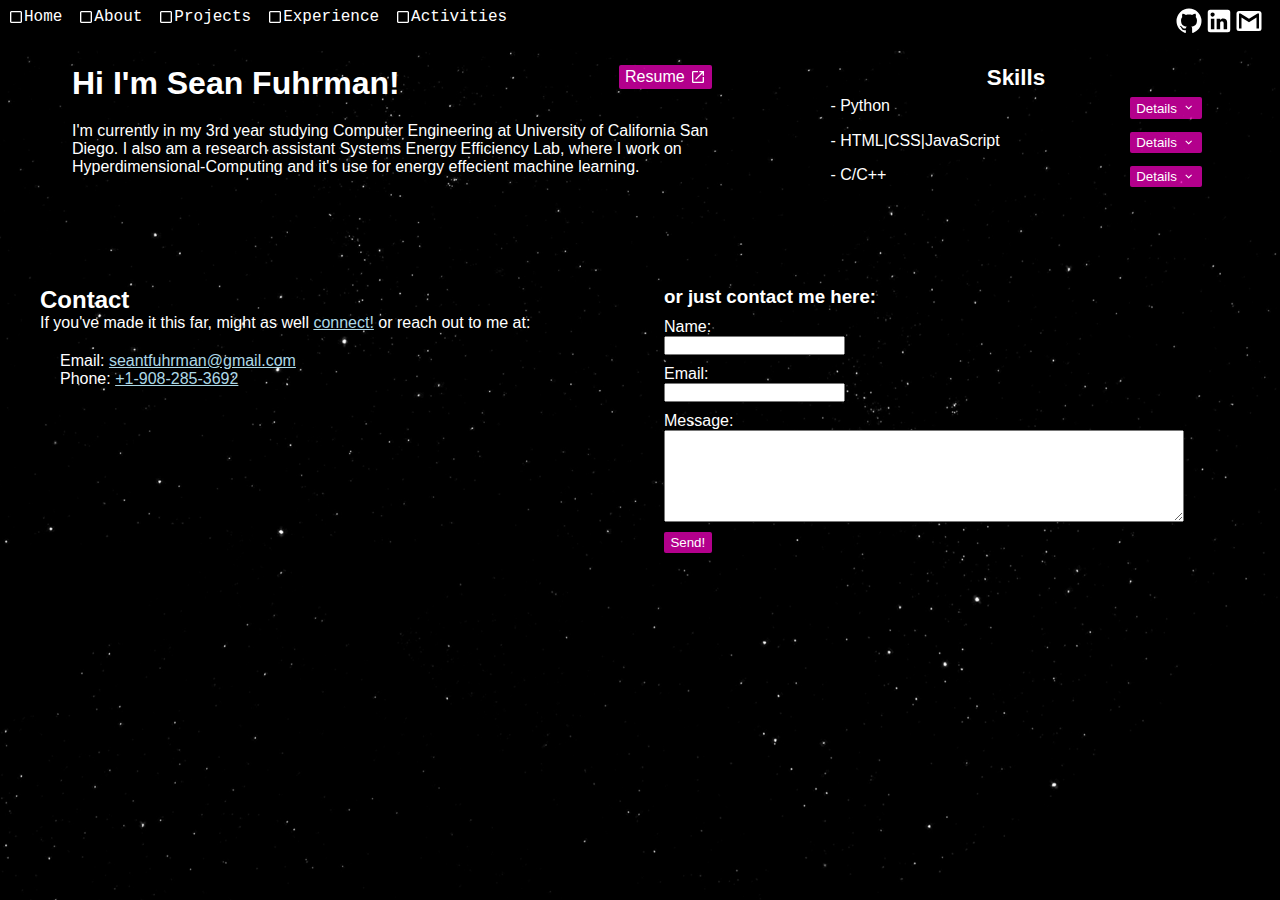
==== about.html @ 9eda6b34 "Final HW update" ====
<!DOCTYPE html>
<html lang="en">
    <head>
        <meta charset="utf-8">
        <title>Sean Fuhrman's Personal Website</title>
        <meta name="description" content="Sean Fuhrman's Personal Website">
        <meta name="viewport" content="width=device-width, initial-scale=1">
        <link rel="icon" href="/favicon.ico">
        <link rel="stylesheet" href="/style/about.css">
    </head>
    <body>
        <header>
            <nav>
                <ul>
                    <li><a href="/index.html">
                        <svg xmlns="http://www.w3.org/2000/svg" width="1em" height="1em" viewBox="0 0 24 24"><path fill="currentColor" d="M5 21q-.825 0-1.413-.587Q3 19.825 3 19V5q0-.825.587-1.413Q4.175 3 5 3h14q.825 0 1.413.587Q21 4.175 21 5v14q0 .825-.587 1.413Q19.825 21 19 21Zm0-2h14V5H5v14Zm0 0V5v14Z"/></svg>
                        Home</a></li>
                    <li><a href="/pages/about.html">
                        <svg xmlns="http://www.w3.org/2000/svg" width="1em" height="1em" viewBox="0 0 24 24"><path fill="currentColor" d="M5 21q-.825 0-1.413-.587Q3 19.825 3 19V5q0-.825.587-1.413Q4.175 3 5 3h14q.825 0 1.413.587Q21 4.175 21 5v14q0 .825-.587 1.413Q19.825 21 19 21Zm0-2h14V5H5v14Zm0 0V5v14Z"/></svg>
                        About</a></li>
                    <li><a href="/pages/projects.html">
                        <svg xmlns="http://www.w3.org/2000/svg" width="1em" height="1em" viewBox="0 0 24 24"><path fill="currentColor" d="M5 21q-.825 0-1.413-.587Q3 19.825 3 19V5q0-.825.587-1.413Q4.175 3 5 3h14q.825 0 1.413.587Q21 4.175 21 5v14q0 .825-.587 1.413Q19.825 21 19 21Zm0-2h14V5H5v14Zm0 0V5v14Z"/></svg>
                        Projects</a></li>
                    <li><a href="/pages/experience.html">
                        <svg xmlns="http://www.w3.org/2000/svg" width="1em" height="1em" viewBox="0 0 24 24"><path fill="currentColor" d="M5 21q-.825 0-1.413-.587Q3 19.825 3 19V5q0-.825.587-1.413Q4.175 3 5 3h14q.825 0 1.413.587Q21 4.175 21 5v14q0 .825-.587 1.413Q19.825 21 19 21Zm0-2h14V5H5v14Zm0 0V5v14Z"/></svg>
                        Experience</a></li>
                    <li><a href="/pages/activities.html">
                        <svg xmlns="http://www.w3.org/2000/svg" width="1em" height="1em" viewBox="0 0 24 24"><path fill="currentColor" d="M5 21q-.825 0-1.413-.587Q3 19.825 3 19V5q0-.825.587-1.413Q4.175 3 5 3h14q.825 0 1.413.587Q21 4.175 21 5v14q0 .825-.587 1.413Q19.825 21 19 21Zm0-2h14V5H5v14Zm0 0V5v14Z"/></svg>
                        Activities</a></li>
                </ul>
                <div id="socials"> <!--to hold socials links-->
                    <a class="imageLink" href="https://github.com/Sean-Fuhrman" title="My github">
                        <svg width="50px" xmlns="http://www.w3.org/2000/svg" viewBox="0 0 24 24">
                            <title>github</title>
                            <path fill="currentColor" d="M12,2A10,10 0 0,0 2,12C2,16.42 4.87,20.17 8.84,21.5C9.34,21.58 9.5,21.27 9.5,21C9.5,20.77 9.5,20.14 9.5,19.31C6.73,19.91 6.14,17.97 6.14,17.97C5.68,16.81 5.03,16.5 5.03,16.5C4.12,15.88 5.1,15.9 5.1,15.9C6.1,15.97 6.63,16.93 6.63,16.93C7.5,18.45 8.97,18 9.54,17.76C9.63,17.11 9.89,16.67 10.17,16.42C7.95,16.17 5.62,15.31 5.62,11.5C5.62,10.39 6,9.5 6.65,8.79C6.55,8.54 6.2,7.5 6.75,6.15C6.75,6.15 7.59,5.88 9.5,7.17C10.29,6.95 11.15,6.84 12,6.84C12.85,6.84 13.71,6.95 14.5,7.17C16.41,5.88 17.25,6.15 17.25,6.15C17.8,7.5 17.45,8.54 17.35,8.79C18,9.5 18.38,10.39 18.38,11.5C18.38,15.32 16.04,16.16 13.81,16.41C14.17,16.72 14.5,17.33 14.5,18.26C14.5,19.6 14.5,20.68 14.5,21C14.5,21.27 14.66,21.59 15.17,21.5C19.14,20.16 22,16.42 22,12A10,10 0 0,0 12,2Z" />
                        </svg>
                    </a>
                    <a class="imageLink" href="https://www.linkedin.com/in/sean-fuhrman/" title="My linkedin">
                        <svg width="50px" xmlns="http://www.w3.org/2000/svg" viewBox="0 0 24 24">
                            <title>linkedin</title>
                            <path fill="currentColor" d="M19 3A2 2 0 0 1 21 5V19A2 2 0 0 1 19 21H5A2 2 0 0 1 3 19V5A2 2 0 0 1 5 3H19M18.5 18.5V13.2A3.26 3.26 0 0 0 15.24 9.94C14.39 9.94 13.4 10.46 12.92 11.24V10.13H10.13V18.5H12.92V13.57C12.92 12.8 13.54 12.17 14.31 12.17A1.4 1.4 0 0 1 15.71 13.57V18.5H18.5M6.88 8.56A1.68 1.68 0 0 0 8.56 6.88C8.56 5.95 7.81 5.19 6.88 5.19A1.69 1.69 0 0 0 5.19 6.88C5.19 7.81 5.95 8.56 6.88 8.56M8.27 18.5V10.13H5.5V18.5H8.27Z" />
                        </svg>
                    </a>
                    <a class="imageLink" href="mailto:seantfuhrman@gmail.com" title="My email">
                        <svg width="50px" xmlns="http://www.w3.org/2000/svg" viewBox="0 0 24 24">
                            <title>gmail</title>
                            <path fill="currentColor" d="M20,18H18V9.25L12,13L6,9.25V18H4V6H5.2L12,10.25L18.8,6H20M20,4H4C2.89,4 2,4.89 2,6V18A2,2 0 0,0 4,20H20A2,2 0 0,0 22,18V6C22,4.89 21.1,4 20,4Z" />
                        </svg>
                    </a>
                </div>
            </nav>
        </header>
        <main>
            <section id="aboutParagraph">
                <h1>Hi I'm Sean Fuhrman!</h1>
                <a id="resumeButton">
                    Resume
                    <svg xmlns="http://www.w3.org/2000/svg" viewBox="0 0 24 24"><title>open-in-new</title><path d="M14,3V5H17.59L7.76,14.83L9.17,16.24L19,6.41V10H21V3M19,19H5V5H12V3H5C3.89,3 3,3.9 3,5V19A2,2 0 0,0 5,21H19A2,2 0 0,0 21,19V12H19V19Z" /></svg>
                </a>
                <p>
                    I'm currently in my 3rd year studying Computer Engineering at 
                    University of California San Diego. I also am a research assistant 
                    Systems Energy Efficiency Lab, where I work on
                    Hyperdimensional-Computing and it's use for energy effecient machine learning. 
                </p>
            </section>
            <section id="skills">

                <h2>Skills</h2>
                <ul>
                    <li>
                        <p>- Python</p> 
                        <button type="button" title="Python knowledge details">
                            <p>Details</p>
                            <svg xmlns="http://www.w3.org/2000/svg" width="1em" height="1em" viewBox="0 0 24 24"><path fill="currentColor" d="m12 15.4l-6-6L7.4 8l4.6 4.6L16.6 8L18 9.4Z"/></svg>
                        </button>
                    </li>
                    <li>
                        <p>- HTML|CSS|JavaScript</p>
                        <button type="button" title="Python knowledge details">
                            <p>Details</p>
                            <svg xmlns="http://www.w3.org/2000/svg" width="1em" height="1em" viewBox="0 0 24 24"><path fill="currentColor" d="m12 15.4l-6-6L7.4 8l4.6 4.6L16.6 8L18 9.4Z"/></svg>
                        </button>  
                    </li>
                    <li>
                        <p>- C/C++</p>
                        <button type="button" title="Python knowledge details">
                            <p>Details</p>
                            <svg xmlns="http://www.w3.org/2000/svg" width="1em" height="1em" viewBox="0 0 24 24"><path fill="currentColor" d="m12 15.4l-6-6L7.4 8l4.6 4.6L16.6 8L18 9.4Z"/></svg>
                        </button>
                    </li>
                </ul>   
            </section>
            <section id="contact">
                <h2>Contact</h2>
                <p> If you've made it this far, might as well <a href="https://www.linkedin.com/in/sean-fuhrman/">connect!</a> or reach out to me at:</p>
                <ul id="contactList">
                    <li>Email: <a href="mailto:seantfuhrman@gmail.com">seantfuhrman@gmail.com</a></li>
                    <li>Phone: <a href="tel:9082853692">+1-908-285-3692</a></li>
                </ul>
            </section>
                
                <form id="contactForm" action="/server" method="POST">
                        <h3>or just contact me here:</h2>
                        <label for="name">Name:</label>
                        <input type="text" name="name" id="name" required/>
                        <label for="email">Email:</label>
                        <input type="email" name="email" id="email" required/>
                        <label for="message">Message:</label>
                        <textarea id="message" form="contactForm" name="message" required></textarea>
                        <button type="submit">Send!</button>
                    </fieldset>
                </form>
        </main>
    </body>
</html>
---- style/about.css ----
* {
    /* border: 1px dashed red; */
    --background-color: black;
    --primary-color: white;
    --highlight-color: #FF00C8;
    --link-color : lightblue;
    margin : 0;
    padding: 0;
} 

nav ul {
    list-style-type: none;
    overflow: hidden;
    display: flex;
    justify-content: flex-start;
    flex-wrap: wrap;
}
@media (max-width : 600px) {
    nav ul {
        justify-content: space-around;
    }
}

nav {
    width: 100vw;
    font-family: 'Andale Mono','Courier New', Courier, monospace;
    background-color: var(--background-color);
    display: flex;
    justify-content: space-between;
    flex-flow: row wrap;
}

@media (max-width: 650px) {
    nav {
        justify-content: space-around;
    }
}

nav li a {
    color: var(--primary-color);
    display: flex;
    justify-content: center;
    align-items: center;
    padding: 0.2rem 0.3rem;
    margin : 0.3rem 0.2rem;
    text-align: center;
    text-decoration: none;
}

nav a {
    border-bottom: 2px solid transparent;
}
nav div svg {
    color: var(--primary-color);
}


nav a:hover svg {
    animation: turn45 0.3s 1 forwards;
}

nav  a:hover {
    border-bottom: 2px solid var(--highlight-color);
}

nav a:active { 
    background-color: rgba(255, 0, 200, 0.6);
}

@keyframes turn45 {
    from {
        transform: rotate(0deg);
    }
    to {
        transform: rotate(45deg);
    }
}

@keyframes blink {
    0%{
        color: transparent;
    }
    50%{
        color: var(--primary-color);
    }
    100%{
        color: transparent;
    }
}

#socials {
    display: flex;
    justify-content: flex-start;
    padding: 6px 16px;
}

#socials * {
    width: min(5vw, 30px);
}

.imageLink {
    text-decoration: none;
    color: transparent;
}



@keyframes background-slide {
    from {background-position: 0px 0px;}
    to {background-position: 0px -4000px;}
}

body {
    background: var(--background-color) url('/assets/stars.png') repeat top center;
    background-size: auto 1000px;
    animation: background-slide 200s linear infinite;
    color: var(--primary-color);
  }

main a {
    color: var(--link-color);
}

h1 {
    display: inline;
}

Button {
    cursor: pointer;
    background-color: rgba(255, 0, 200, 0.7);
}

#resumeButton {
    cursor : pointer;
}

#resumeButton {
    float: right;
    display: inline-flex;
    align-items: center;
    padding : 0.2rem 0.4rem; 
    gap: 5px;
    background-color: rgba(255, 0,200, 0.7);
    color: var(--primary-color);
    border-radius: 2px;
}
#resumeButton svg {
    height : 1rem;
    fill: var(--primary-color);
}

main {
    padding : 1rem;
    font-family: Arial, Helvetica, sans-serif;
    display: flex;
    justify-content: space-around;
}

@media (max-width : 670px) {
    #aboutParagraph {
        width : 90vw;
    }
    main {
        flex-flow: column wrap;
        align-items: center;
    }
    #skills {
        width : max(65vw, 300px);

    }
    #contact {
        margin-top: 5vh;
        width: 95vw;
    }
    form {
        margin-top: 10vh;
        width: 95vw;
    }
}
@media (min-width : 670px) {
    #aboutParagraph {
        width: 50vw;
    }
    main {
        flex-flow: row wrap;
    }
    #skills {
        width : max(30vw, 300px);
    }
    #contact {
        margin-top: 10vh;
        width: 45vw;
    }
    form {
        margin-top: 10vh;
        width: 45vw;
    }
}

#aboutParagraph p {
    padding: 20px 0px;
}



#skills p {
    display: inline;
}

#skills ul {
    list-style : none; 
}

#skills li {
    display: flex;
    justify-content: space-between;
    flex-flow: row wrap;
    padding: 0.4rem;
}

#skills h2 {
    font-size: 1.4rem;
    text-align: center;
}

#skills button {
    display: inline-flex;
    align-items: center;
    padding : 0.2rem 0.4rem; 
    gap: 5px;
    color: var(--primary-color);
    border-radius: 2px;
    border: none;
}



#contactList {
    text-align: left;
    list-style: none;
    padding: 20px;
}

form h3 {
    margin-bottom: 10px;
}


form input {
    display: block;
    margin-bottom: 10px;
}

form textarea {
    display: block;
    margin-bottom: 10px;
    width: 90%;
    height: 10vh;
    font-size: large;
    font-family: Arial, Helvetica, sans-serif;
}

form button {
    display: inline-flex;
    align-items: center;
    padding : 0.2rem 0.4rem; 
    color: var(--primary-color);
    border-radius: 2px;
    border: none;
}
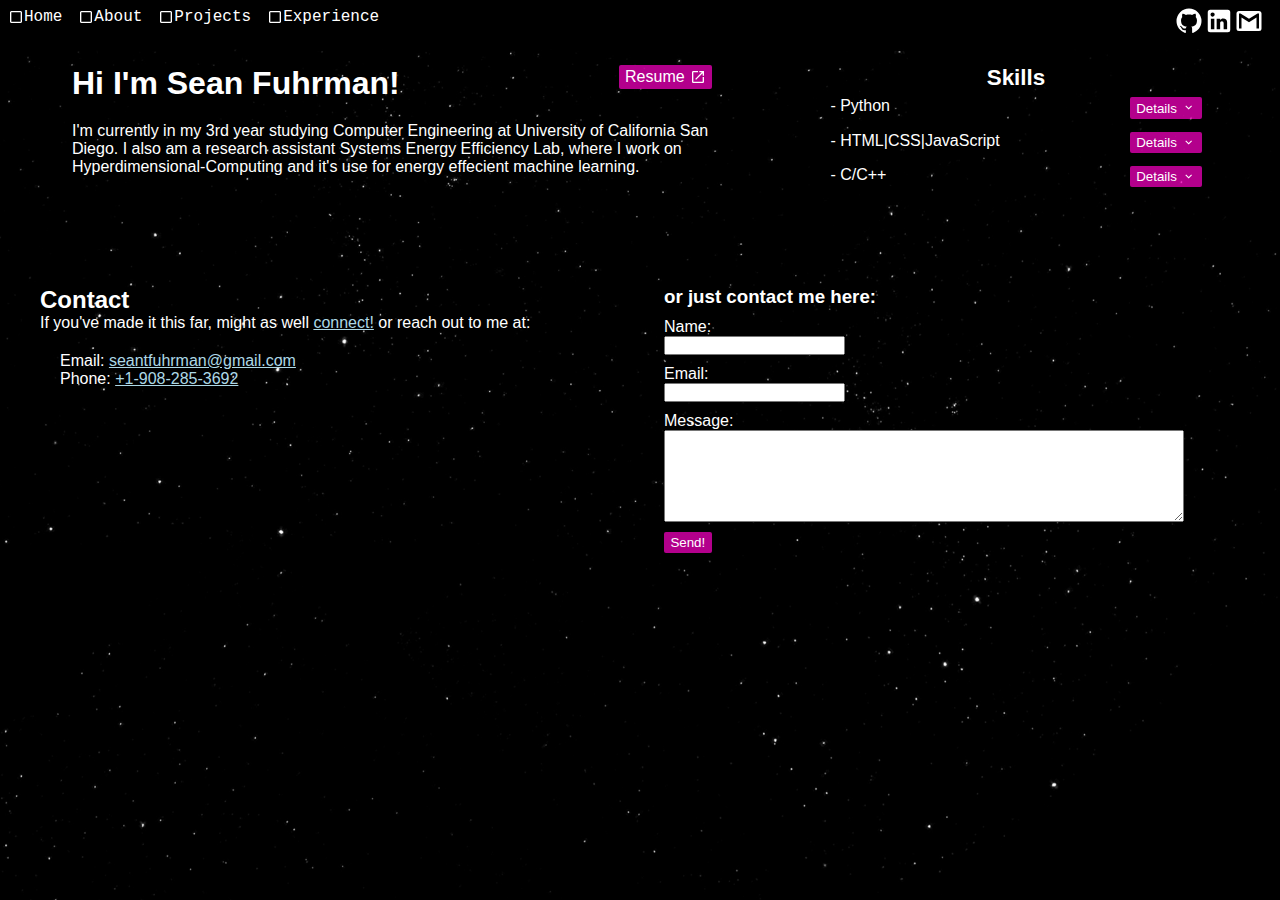
==== commit 62a30782: "update nav bar" ====
--- a/about.html
+++ b/about.html
@@ -15,18 +15,15 @@
                     <li><a href="/index.html">
                         <svg xmlns="http://www.w3.org/2000/svg" width="1em" height="1em" viewBox="0 0 24 24"><path fill="currentColor" d="M5 21q-.825 0-1.413-.587Q3 19.825 3 19V5q0-.825.587-1.413Q4.175 3 5 3h14q.825 0 1.413.587Q21 4.175 21 5v14q0 .825-.587 1.413Q19.825 21 19 21Zm0-2h14V5H5v14Zm0 0V5v14Z"/></svg>
                         Home</a></li>
-                    <li><a href="/pages/about.html">
+                    <li><a href="/about.html">
                         <svg xmlns="http://www.w3.org/2000/svg" width="1em" height="1em" viewBox="0 0 24 24"><path fill="currentColor" d="M5 21q-.825 0-1.413-.587Q3 19.825 3 19V5q0-.825.587-1.413Q4.175 3 5 3h14q.825 0 1.413.587Q21 4.175 21 5v14q0 .825-.587 1.413Q19.825 21 19 21Zm0-2h14V5H5v14Zm0 0V5v14Z"/></svg>
                         About</a></li>
-                    <li><a href="/pages/projects.html">
+                    <li><a href="/projects.html">
                         <svg xmlns="http://www.w3.org/2000/svg" width="1em" height="1em" viewBox="0 0 24 24"><path fill="currentColor" d="M5 21q-.825 0-1.413-.587Q3 19.825 3 19V5q0-.825.587-1.413Q4.175 3 5 3h14q.825 0 1.413.587Q21 4.175 21 5v14q0 .825-.587 1.413Q19.825 21 19 21Zm0-2h14V5H5v14Zm0 0V5v14Z"/></svg>
                         Projects</a></li>
-                    <li><a href="/pages/experience.html">
+                    <li><a href="/experience.html">
                         <svg xmlns="http://www.w3.org/2000/svg" width="1em" height="1em" viewBox="0 0 24 24"><path fill="currentColor" d="M5 21q-.825 0-1.413-.587Q3 19.825 3 19V5q0-.825.587-1.413Q4.175 3 5 3h14q.825 0 1.413.587Q21 4.175 21 5v14q0 .825-.587 1.413Q19.825 21 19 21Zm0-2h14V5H5v14Zm0 0V5v14Z"/></svg>
                         Experience</a></li>
-                    <li><a href="/pages/activities.html">
-                        <svg xmlns="http://www.w3.org/2000/svg" width="1em" height="1em" viewBox="0 0 24 24"><path fill="currentColor" d="M5 21q-.825 0-1.413-.587Q3 19.825 3 19V5q0-.825.587-1.413Q4.175 3 5 3h14q.825 0 1.413.587Q21 4.175 21 5v14q0 .825-.587 1.413Q19.825 21 19 21Zm0-2h14V5H5v14Zm0 0V5v14Z"/></svg>
-                        Activities</a></li>
                 </ul>
                 <div id="socials"> <!--to hold socials links-->
                     <a class="imageLink" href="https://github.com/Sean-Fuhrman" title="My github">
